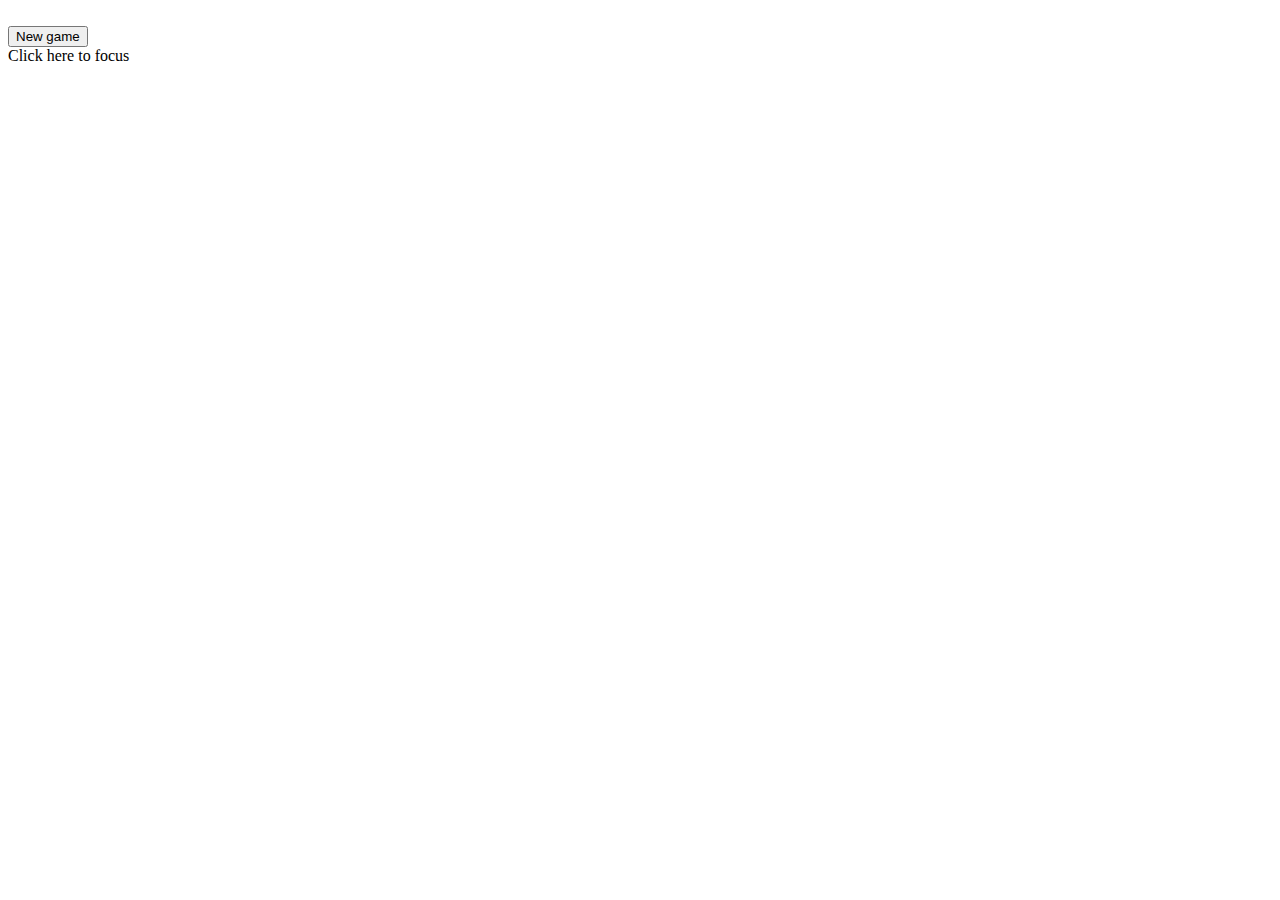
==== index.html @ 346768ea "remove file" ====
<!DOCTYPE html>
<html lang="en">
<head>
    <meta charset="UTF-8">
    <meta name="viewport" content="width=device-width, user-scalable=yes">
    <title>AEU Typing Game</title>
    <link rel="shortcut icon" type="image/x-icon" href="img/aeu-logo.png" />
    <link rel="stylesheet" href="css/styles.css">
</head>
<body>
    <main>
        <div id="web-logo">
           <img src="img/AEULogo.png" alt="">
        </div>
        <div id="header">
            <div id="info"></div>
            <div id="buttons">
                <button id="newGameBtn">New game</button>
            </div>
        </div>
        <div id="game" tabindex="0">
            <div id="words"></div>
            <div id="cursor"></div>
            <div id="focus-error">Click here to focus</div>
        </div>
    </main>
    <script src="js/typing.js"></script>
</body>
</html>
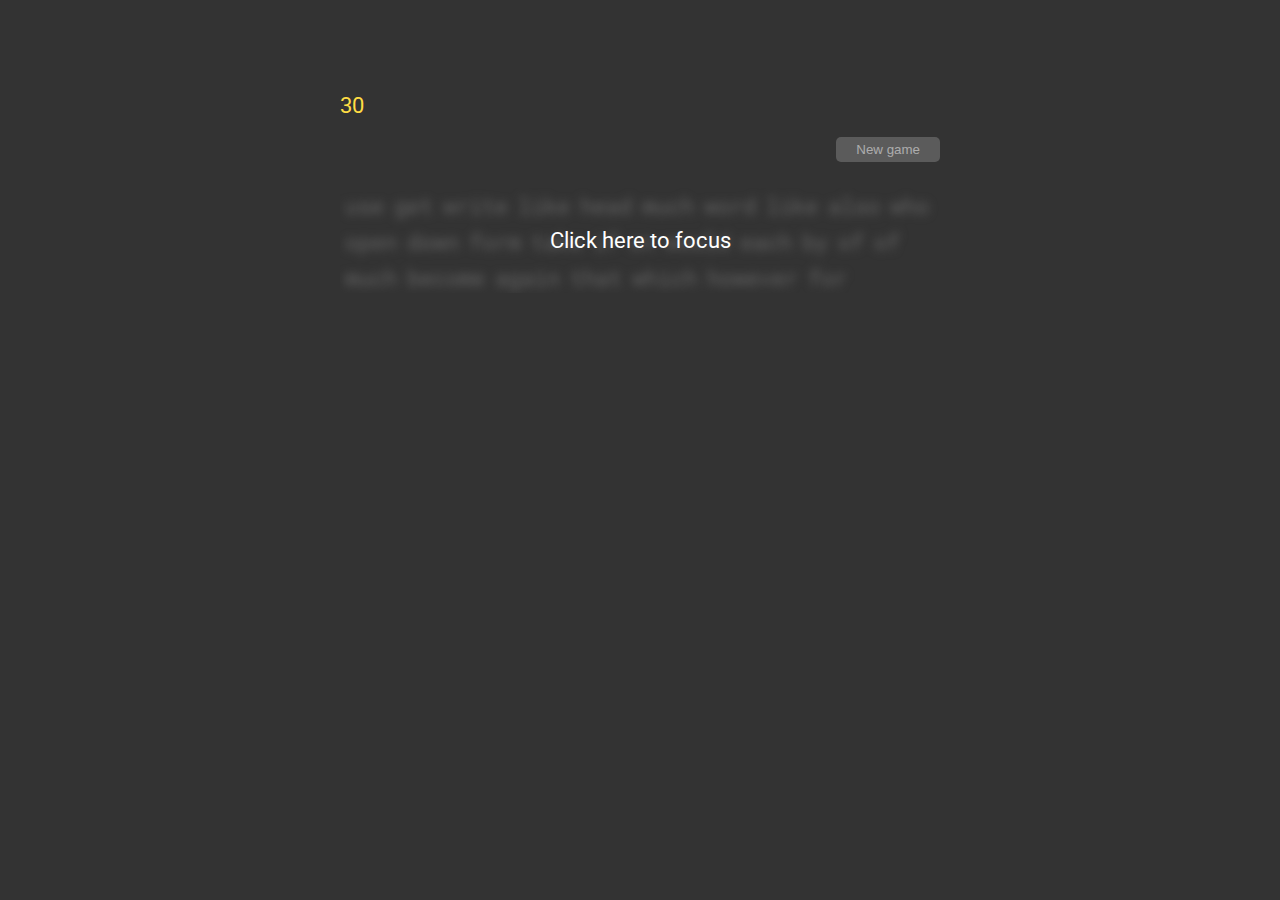
==== commit 7812dd05: "add UI code to show score , mistak" ====
--- a/index.html
+++ b/index.html
@@ -14,10 +14,18 @@
         </div>
         <div id="header">
             <div id="info"></div>
+            <div id="accuracy"></div>
+            <div id="mistake"></div>
+            
+        </div>
+        <div class="header2">
+            <div></div>
             <div id="buttons">
                 <button id="newGameBtn">New game</button>
             </div>
         </div>
+
+
         <div id="game" tabindex="0">
             <div id="words"></div>
             <div id="cursor"></div>
--- a/css/styles.css
+++ b/css/styles.css
@@ -0,0 +1,132 @@
+@import url('https://fonts.googleapis.com/css2?family=Roboto&family=Roboto+Mono&display=swap');
+:root{
+    --bgColor: #333;
+    --textPrimary: #fff;
+    --textSecondary: #666;
+    --primaryColor: #fd4;
+}
+body{
+    font-family: 'Roboto', sans-serif;
+    background-color:var(--bgColor);
+    color: var(--textPrimary);
+    font-size: 1.4rem;
+}
+#web-logo img{
+    width: 30%;
+    filter: drop-shadow(0 0 0.2rem rgb(255, 255, 255));
+}
+main{
+    width: 600px;
+    margin: 50px auto;
+}
+h1{
+    color: var(--primaryColor);
+}
+h1 svg{
+    width: 40px;
+    fill: var(--primaryColor);
+}
+#header{
+    /* display: grid;
+    grid-template-columns: 1fr 1fr 1fr; */
+    display: flex;
+    justify-content: space-between;
+    margin-top: 1rem;
+}
+.header2{
+    display: flex;
+    justify-content: space-between;
+    margin-top: 15px;
+    margin-bottom: 1.6rem;
+
+}
+#buttons{
+    text-align: right;
+}
+#info{
+    color: var(--primaryColor);
+}
+#accuracy{
+    color: var(--primaryColor);
+}
+#mistake{
+    color: var(--primaryColor);
+}
+button{
+    background: rgba(255,255,255,.2);
+    border:0;
+    color: rgba(255,255,255,.5);
+    padding: 5px 20px;
+    border-radius: 5px;
+    cursor: pointer;
+}
+div#game{
+    line-height:35px;
+    height:105px;
+    overflow: hidden;
+    position: relative;
+}
+div#game:focus{
+    outline:0;
+}
+#words{
+    filter: blur(5px);
+    color: var(--textSecondary);
+}
+#game:focus #words{
+    filter: blur(0);
+}
+#focus-error {
+    position: absolute;
+    inset: 0;
+    text-align: center;
+    padding-top: 35px;
+}
+#game:focus #focus-error{
+    display:none;
+}
+div.word{
+    display: inline-block;
+    font-family: 'Roboto Mono', monospace;
+    margin: 0 5px;
+}
+.letter.correct{
+    color: #fff;
+}
+.letter.incorrect{
+    color: #f55;
+}
+@keyframes blink{
+    0%{
+        opacity: 1;
+    }
+    50%{
+        opacity: 0;
+    }
+    100%{
+        opacity: 1;
+    }
+}
+#cursor{
+    display:none;
+    width: 2px;
+    height: 1.6rem;
+    background: var(--primaryColor);
+    position: fixed;
+    /* top: 198px;
+    left: 18px; */
+    animation: blink .3s infinite;
+}
+#game:focus #cursor{
+    display: block;
+}
+#game.over #words{
+    opacity: .5;
+    filter: blur(0px);
+}
+#game.over:focus #cursor{
+    display:none;
+}
+#game.over #focus-error {
+    display: none;
+}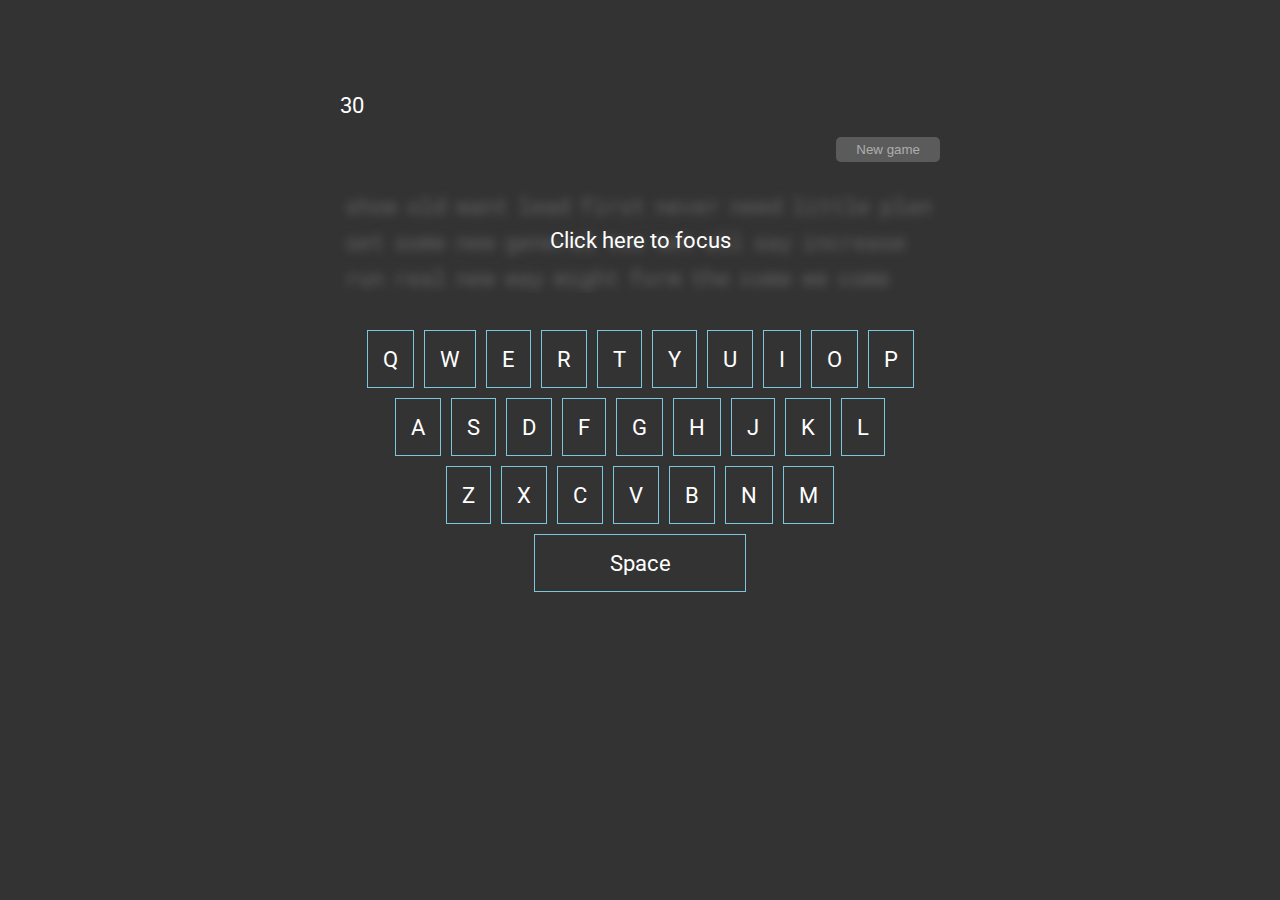
==== commit 0f7374ce: "add keyboard" ====
--- a/index.html
+++ b/index.html
@@ -31,6 +31,43 @@
             <div id="cursor"></div>
             <div id="focus-error">Click here to focus</div>
         </div>
+        <div id="keyboard">
+            <div class="row">
+                <span data-key="KeyQ">Q</span>
+                <span data-key="KeyW">W</span>
+                <span data-key="KeyE">E</span>
+                <span data-key="KeyR">R</span>
+                <span data-key="KeyT">T</span>
+                <span data-key="KeyY">Y</span>
+                <span data-key="KeyU">U</span>
+                <span data-key="KeyI">I</span>
+                <span data-key="KeyO">O</span>
+                <span data-key="KeyP">P</span>
+            </div>
+            <div class="row">
+                <span data-key="KeyA">A</span>
+                <span data-key="KeyS">S</span>
+                <span data-key="KeyD">D</span>
+                <span data-key="KeyF">F</span>
+                <span data-key="KeyG">G</span>
+                <span data-key="KeyH">H</span>
+                <span data-key="KeyJ">J</span>
+                <span data-key="KeyK">K</span>
+                <span data-key="KeyL">L</span>
+            </div>
+            <div class="row">
+                <span data-key="KeyZ">Z</span>
+                <span data-key="KeyX">X</span>
+                <span data-key="KeyC">C</span>
+                <span data-key="KeyV">V</span>
+                <span data-key="KeyB">B</span>
+                <span data-key="KeyN">N</span>
+                <span data-key="KeyM">M</span>
+            </div>
+            <div class="row">
+                <span data-key="Space" class="space">Space</span>
+            </div>
+        </div>
     </main>
     <script src="js/typing.js"></script>
 </body>
--- a/css/styles.css
+++ b/css/styles.css
@@ -4,6 +4,7 @@
     --textPrimary: #fff;
     --textSecondary: #666;
     --primaryColor: #fd4;
+    --resuleColor: rgb(232, 232, 1);
 }
 body{
     font-family: 'Roboto', sans-serif;
@@ -44,13 +45,13 @@
     text-align: right;
 }
 #info{
-    color: var(--primaryColor);
+    color: var(--textPrimary);
 }
 #accuracy{
-    color: var(--primaryColor);
+    color: var(--textPrimary);
 }
 #mistake{
-    color: var(--primaryColor);
+    color: var(--textPrimary);
 }
 button{
     background: rgba(255,255,255,.2);
@@ -129,4 +130,35 @@
 }
 #game.over #focus-error {
     display: none;
-}+}
+
+#keyboard {
+    margin-top: 2rem;
+    display: flex;
+    flex-direction: column;
+  }
+  
+  .row {
+    display: flex;
+    justify-content: center;
+  }
+  
+  .row span {
+    display: inline-block;
+    /* width: 40px;
+    height: 40px; */
+    padding: 15px;
+    border: 1px solid rgb(123, 200, 221);
+    margin: 5px;
+    text-align: center;
+    cursor: pointer;
+  }
+  
+  .space {
+    width: 180px;
+  }
+  
+  .active {
+    background-color: lightblue;
+  }
+  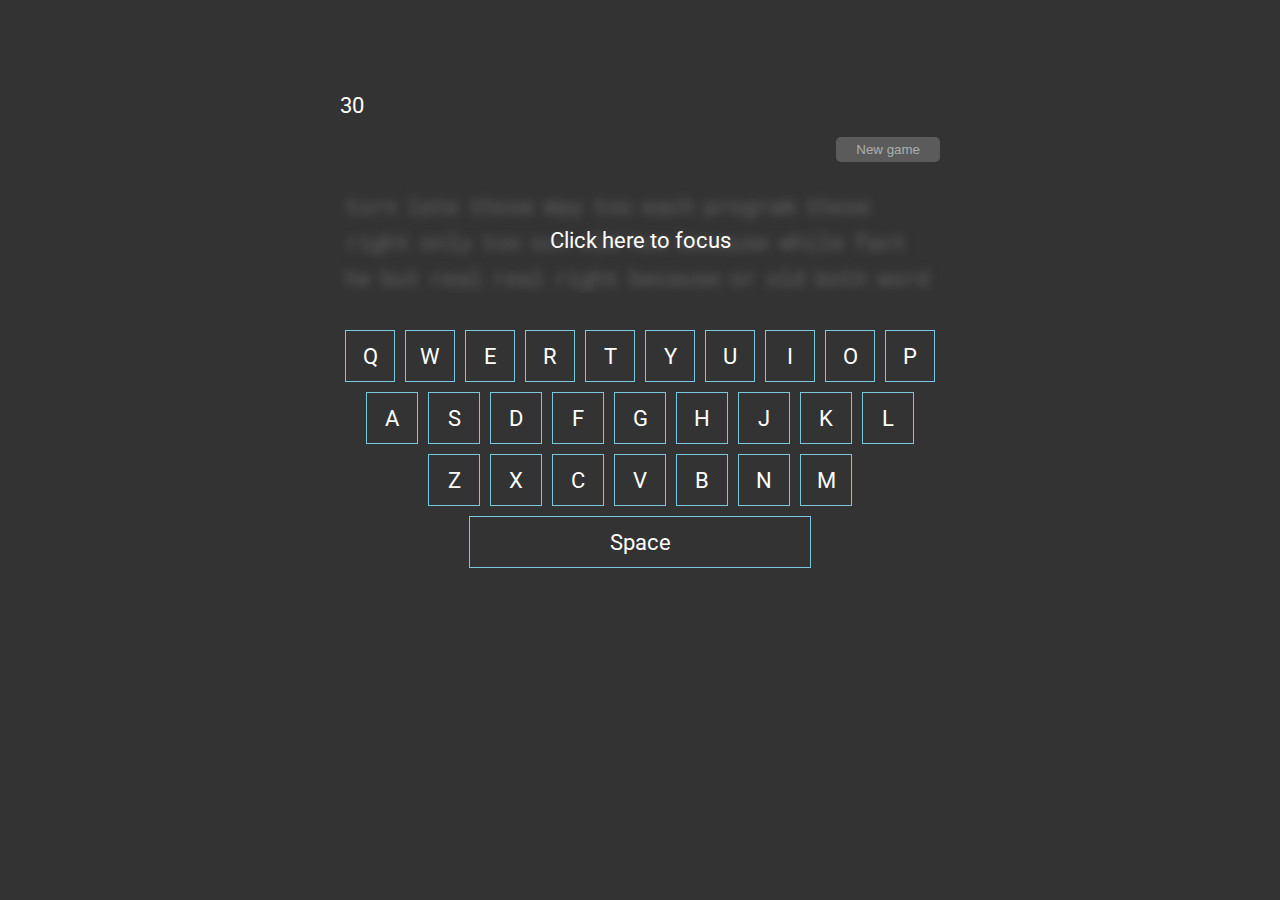
==== commit b88b0551: "change keyboard" ====
--- a/index.html
+++ b/index.html
@@ -33,36 +33,36 @@
         </div>
         <div id="keyboard">
             <div class="row">
-                <span data-key="KeyQ">Q</span>
-                <span data-key="KeyW">W</span>
-                <span data-key="KeyE">E</span>
-                <span data-key="KeyR">R</span>
-                <span data-key="KeyT">T</span>
-                <span data-key="KeyY">Y</span>
-                <span data-key="KeyU">U</span>
-                <span data-key="KeyI">I</span>
-                <span data-key="KeyO">O</span>
-                <span data-key="KeyP">P</span>
+                <span class="key" data-key="KeyQ">Q</span>
+                <span class="key" data-key="KeyW">W</span>
+                <span class="key" data-key="KeyE">E</span>
+                <span class="key" data-key="KeyR">R</span>
+                <span class="key" data-key="KeyT">T</span>
+                <span class="key" data-key="KeyY">Y</span>
+                <span class="key" data-key="KeyU">U</span>
+                <span class="key" data-key="KeyI">I</span>
+                <span class="key" data-key="KeyO">O</span>
+                <span class="key" data-key="KeyP">P</span>
             </div>
             <div class="row">
-                <span data-key="KeyA">A</span>
-                <span data-key="KeyS">S</span>
-                <span data-key="KeyD">D</span>
-                <span data-key="KeyF">F</span>
-                <span data-key="KeyG">G</span>
-                <span data-key="KeyH">H</span>
-                <span data-key="KeyJ">J</span>
-                <span data-key="KeyK">K</span>
-                <span data-key="KeyL">L</span>
+                <span class="key" data-key="KeyA">A</span>
+                <span class="key" data-key="KeyS">S</span>
+                <span class="key" data-key="KeyD">D</span>
+                <span class="key" data-key="KeyF">F</span>
+                <span class="key" data-key="KeyG">G</span>
+                <span class="key" data-key="KeyH">H</span>
+                <span class="key" data-key="KeyJ">J</span>
+                <span class="key" data-key="KeyK">K</span>
+                <span class="key" data-key="KeyL">L</span>
             </div>
             <div class="row">
-                <span data-key="KeyZ">Z</span>
-                <span data-key="KeyX">X</span>
-                <span data-key="KeyC">C</span>
-                <span data-key="KeyV">V</span>
-                <span data-key="KeyB">B</span>
-                <span data-key="KeyN">N</span>
-                <span data-key="KeyM">M</span>
+                <span class="key" data-key="KeyZ">Z</span>
+                <span class="key" data-key="KeyX">X</span>
+                <span class="key" data-key="KeyC">C</span>
+                <span class="key" data-key="KeyV">V</span>
+                <span class="key" data-key="KeyB">B</span>
+                <span class="key" data-key="KeyN">N</span>
+                <span class="key" data-key="KeyM">M</span>
             </div>
             <div class="row">
                 <span data-key="Space" class="space">Space</span>
--- a/css/styles.css
+++ b/css/styles.css
@@ -147,15 +147,25 @@
     display: inline-block;
     /* width: 40px;
     height: 40px; */
-    padding: 15px;
+
+    /* padding: 15px; */
     border: 1px solid rgb(123, 200, 221);
     margin: 5px;
-    text-align: center;
     cursor: pointer;
+    display: flex;
+    justify-content: center;
+    align-items: center;
+  }
+  .row .key{
+    width: 50px;
+    height: 50px;
+
   }
   
   .space {
-    width: 180px;
+    width: 340px;
+    height: 50px;
+    
   }
   
   .active {
